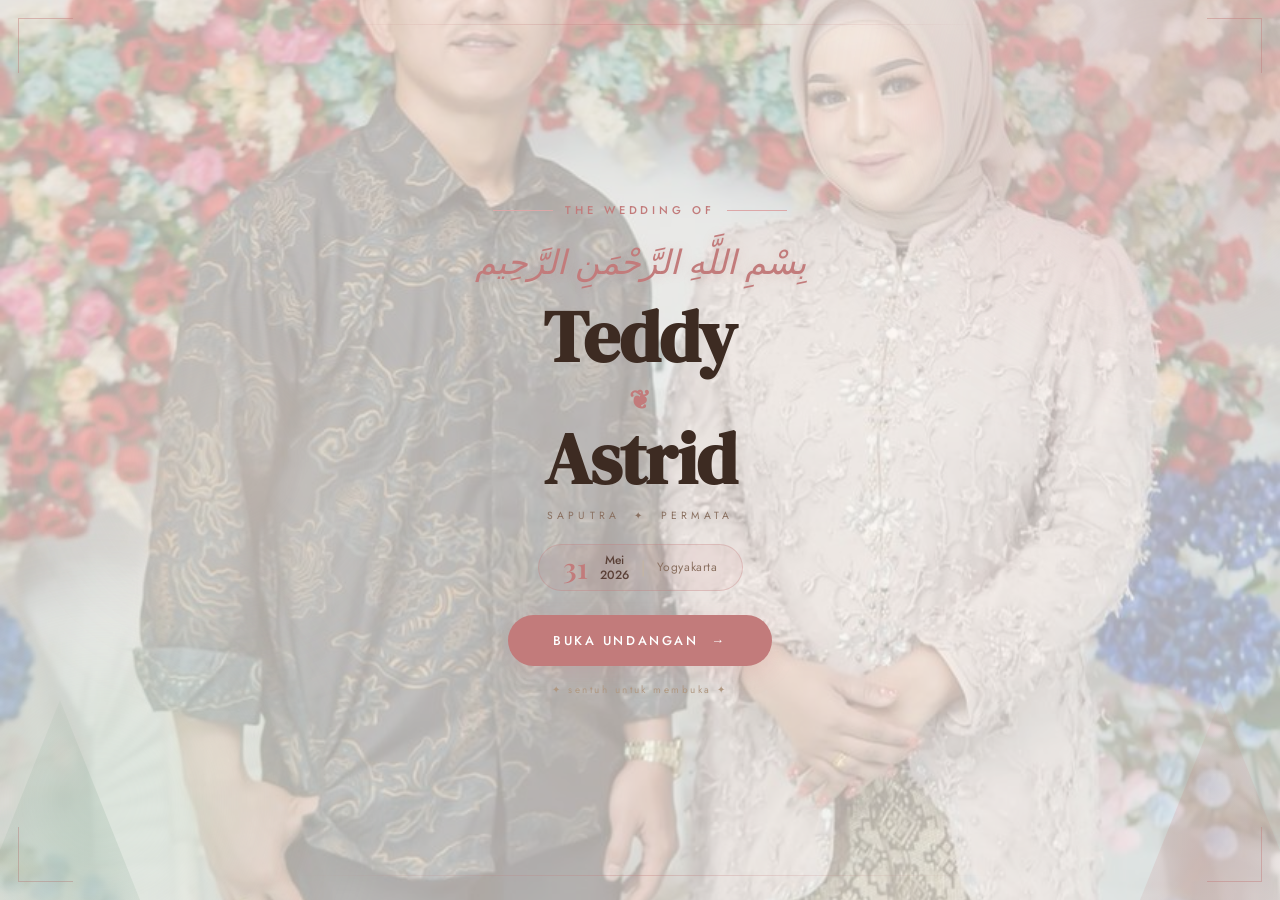
==== index.html @ 7a4512db "Add files via upload" ====
<!DOCTYPE html>
<html lang="id">

<head>
  <meta charset="UTF-8" />
  <meta name="viewport" content="width=device-width, initial-scale=1.0" />
  <title>Undangan Pernikahan — Teddy & Astrid</title>
  <link rel="stylesheet" href="style.css" />
  <link rel="preconnect" href="https://fonts.googleapis.com" />
  <link rel="preconnect" href="https://fonts.gstatic.com" crossorigin />
  <link
    href="https://fonts.googleapis.com/css2?family=Playfair+Display:ital,wght@0,400;0,600;0,700;1,400;1,600&family=DM+Serif+Display:ital@0;1&family=Jost:wght@300;400;500&display=swap"
    rel="stylesheet" />
</head>

<body>

  <!-- ========== COVER PAGE ========== -->
  <section id="cover-page" class="page cover-page">
    <div class="cover-bg-shapes">
      <div class="bg-blob b1"></div>
      <div class="bg-blob b2"></div>
      <div class="bg-blob b3"></div>
    </div>
    <div class="petals-container" id="petals-bg"></div>

    <div class="cover-frame">
      <div class="cf-corner tl"></div>
      <div class="cf-corner tr"></div>
      <div class="cf-corner bl"></div>
      <div class="cf-corner br"></div>
      <div class="cf-side-h top"></div>
      <div class="cf-side-h bottom"></div>
    </div>

    <div class="cover-content">
      <div class="cover-eyebrow reveal-up delay-1">
        <span class="ey-line"></span>
        <span class="ey-text">The Wedding of</span>
        <span class="ey-line"></span>
      </div>

      <p class="bismillah-cover reveal-fade delay-2">بِسْمِ اللَّهِ الرَّحْمَنِ الرَّحِيم</p>

      <h1 class="cover-names reveal-up delay-3">
        <span class="cn-name">Teddy</span>
        <span class="cn-amp">❦</span>
        <span class="cn-name">Astrid</span>
      </h1>

      <div class="cover-monogram reveal-fade delay-4">SAPUTRA &nbsp;✦&nbsp; PERMATA</div>

      <div class="cover-date-strip reveal-up delay-4">
        <span class="cds-num">31</span>
        <div class="cds-text">
          <span>Mei</span>
          <span>2026</span>
        </div>
        <span class="cds-sep">|</span>
        <span class="cds-loc">Yogyakarta</span>
      </div>

      <div class="guest-cover" id="guestDisplay" style="display:none;">
        <p class="gc-to">Kepada Yth.</p>
        <p class="gc-name" id="guestNameCover">—</p>
      </div>

      <button class="cover-btn reveal-up delay-5" onclick="openInvitation()">
        Buka Undangan &nbsp;→
      </button>
      <p class="cover-hint reveal-fade delay-6">✦ sentuh untuk membuka ✦</p>
    </div>

    <div class="leaf-deco leaf-l"></div>
    <div class="leaf-deco leaf-r"></div>
  </section>

  <!-- ========== INVITATION PAGE ========== -->
  <section id="invitation-page" class="page invitation-page hidden">

    <audio id="bgMusic" loop>
      <source src="Westlife - Beautiful in white (Lyrics).mp3" type="audio/mpeg" />
    </audio>

    <!-- Floating Action Buttons -->
    <div class="fab-group">
      <button class="fab music-fab" id="musicBtn" onclick="toggleMusic()" title="Musik">
        <span id="musicIcon">♪</span>
      </button>
    </div>

    <div class="petals-container" id="petals-inv"></div>

    <!-- Side Nav Dots -->
    <nav class="section-nav">
      <button onclick="scrollToSection('hero')" class="nd active" title="Beranda"></button>
      <button onclick="scrollToSection('couple')" class="nd" title="Mempelai"></button>
      <button onclick="scrollToSection('event')" class="nd" title="Acara"></button>
      <button onclick="scrollToSection('gallery')" class="nd" title="Galeri"></button>
      <button onclick="scrollToSection('wishes')" class="nd" title="Ucapan"></button>
    </nav>

    <!-- ─── HERO ─── -->
    <div class="inv-section s-hero" id="hero">
      <div class="petals-container" id="petals-hero"></div>
      <div class="inv-corner-frame">
        <div class="cf-corner tl sm"></div>
        <div class="cf-corner tr sm"></div>
        <div class="cf-corner bl sm"></div>
        <div class="cf-corner br sm"></div>
      </div>
      <div class="section-content text-center">
        <p class="bismillah-inv">بِسْمِ اللَّهِ الرَّحْمَنِ الرَّحِيم</p>
        <p class="inv-greeting">Assalamu'alaikum Warahmatullahi Wabarakatuh</p>
        <div class="slim-div"><span></span><span class="sd-gem">✦</span><span></span></div>
        <p class="inv-intro">Dengan memohon rahmat dan ridho Allah SWT, kami mengundang</p>
        <div class="guest-card" id="guestCard">
          <p class="guest-prefix">Bapak / Ibu / Saudara/i</p>
          <p class="guest-name" id="guestNameInv">Seluruh Tamu Undangan</p>
        </div>
        <p class="inv-intro">untuk hadir memberikan doa restu pada pernikahan kami</p>
        <h2 class="inv-couple">
          <span>Teddy</span>
          <span class="ic-sep">❦</span>
          <span>Astrid, S.Pd</span>
        </h2>
      </div>
    </div>

    <!-- ─── COUPLE ─── -->
    <div class="inv-section s-alt" id="couple">
      <div class="section-content">
        <div class="sec-hdr scroll-reveal">
          <span class="sh-ln"></span>
          <h3 class="sh-ttl">Mempelai</h3><span class="sh-ln"></span>
        </div>
        <div class="couple-wrap">
          <div class="cp-card scroll-reveal">
            <div class="cp-frame">
              <img src="mempelai pria.jpg" alt="Foto Mempelai Pria - Teddy" class="cp-img"
                onerror="this.style.display='none';this.nextElementSibling.style.display='flex';" />
              <div class="cp-fallback groom-fb"><span>RS</span></div>
              <div class="cp-ring"></div>
              <div class="cp-badge">Mempelai Pria</div>
            </div>
            <div class="cp-info">
              <h4 class="cp-fullname">Teddy</h4>
              <p class="cp-sub">Putra pertama dari</p>
              <p class="cp-parents">Bapak Idamaris &amp; Ibu Abdrahim</p>
            </div>
          </div>

          <div class="cp-center scroll-reveal">
            <div class="cpc-inner">
              <span class="cpc-icon">💍</span>
              <p class="cpc-txt">bersatu dalam<br>ikatan suci</p>
            </div>
          </div>

          <div class="cp-card scroll-reveal delay-1">
            <div class="cp-frame">
              <img src="mempelai wanita.jpg" alt="Foto Mempelai Wanita - Astrid, S.Pd" class="cp-img"
                onerror="this.style.display='none';this.nextElementSibling.style.display='flex';" />
              <div class="cp-fallback bride-fb"><span>NP</span></div>
              <div class="cp-ring"></div>
              <div class="cp-badge bride-badge">Mempelai Wanita</div>
            </div>
            <div class="cp-info">
              <h4 class="cp-fullname">Astrid, S.Pd</h4>
              <p class="cp-sub">Putri pertama dari</p>
              <p class="cp-parents">Bapak Zainuddin &amp; Ibu Sumiati</p>
            </div>
          </div>
        </div>
      </div>
    </div>

    <!-- ─── EVENT ─── -->
    <div class="inv-section s-alt" id="event">
      <div class="section-content">
        <div class="sec-hdr scroll-reveal">
          <span class="sh-ln"></span>
          <h3 class="sh-ttl">Rangkaian Acara</h3><span class="sh-ln"></span>
        </div>

        <div class="event-grid">
          <div class="ev-card scroll-reveal">
            <div class="ev-top">
              <span class="ev-badge akad">Akad Nikah</span>
              <span class="ev-icon">🏠</span>
            </div>
            <ul class="ev-details">
              <li><span class="evd-ico">📅</span> Minggu, 31 Mei 2026</li>
              <li><span class="evd-ico">⏰</span> 08.00 – 10.00 WITA</li>
              <li><span class="evd-ico">📍</span> Rumah Linrungloe, Desa bangkalaloe,kec.bontoramba,kab.Jeneponto</li>
            </ul>
            <div class="countdown" data-target="2026-06-14T08:00:00">
              <p class="cd-lbl-top">Hitung Mundur</p>
              <div class="cd-row">
                <div class="cd-unit"><span class="cd-n" data-unit="d">00</span><span class="cd-l">Hari</span></div>
                <span class="cd-col">:</span>
                <div class="cd-unit"><span class="cd-n" data-unit="h">00</span><span class="cd-l">Jam</span></div>
                <span class="cd-col">:</span>
                <div class="cd-unit"><span class="cd-n" data-unit="m">00</span><span class="cd-l">Menit</span></div>
                <span class="cd-col">:</span>
                <div class="cd-unit"><span class="cd-n" data-unit="s">00</span><span class="cd-l">Detik</span></div>
              </div>
          </div>

          <div class="ev-card scroll-reveal delay-1">
            <div class="ev-top">
              <span class="ev-badge resepsi">Resepsi</span>
              <span class="ev-icon">🎊</span>
            </div>
            <ul class="ev-details">
              <li><span class="evd-ico">📅</span> Minggu, 31 Mei 2026</li>
              <li><span class="evd-ico">⏰</span> 08.00-10.00 WITA</li>
              <li><span class="evd-ico">📍</span> Rumah. Linrungloe,desa bangkalaloe,Kec. Bontoramba,Kab. Jeneponto</li>
            </ul>
            <div class="countdown" data-target="2026-06-14T11:00:00">
              <p class="cd-lbl-top">Hitung Mundur</p>
              <div class="cd-row">
                <div class="cd-unit"><span class="cd-n" data-unit="d">00</span><span class="cd-l">Hari</span></div>
                <span class="cd-col">:</span>
                <div class="cd-unit"><span class="cd-n" data-unit="h">00</span><span class="cd-l">Jam</span></div>
                <span class="cd-col">:</span>
                <div class="cd-unit"><span class="cd-n" data-unit="m">00</span><span class="cd-l">Menit</span></div>
                <span class="cd-col">:</span>
                <div class="cd-unit"><span class="cd-n" data-unit="s">00</span><span class="cd-l">Detik</span></div>
              </div>
          </div>
        </div>

        <blockquote class="ayat-box scroll-reveal">
          <p class="ayat-txt">"Dan di antara tanda-tanda kebesaran-Nya ialah Dia menciptakan pasangan-pasangan untukmu
            dari jenismu sendiri, agar kamu merasa tenteram kepadanya, dan Dia menjadikan di antaramu rasa kasih dan
            sayang."</p>
          <footer class="ayat-src">— QS. Ar-Rum : 21</footer>
        </blockquote>
      </div>
    </div>

    <!-- ─── GALLERY ─── -->
    <div class="inv-section s-gallery" id="gallery">
      <div class="section-content">
        <div class="sec-hdr scroll-reveal">
          <span class="sh-ln"></span>
          <h3 class="sh-ttl">Galeri Foto</h3><span class="sh-ln"></span>
        </div>
        <p class="gal-sub scroll-reveal">Momen berharga yang kami abadikan bersama</p>
        <div class="gal-grid">
          <div class="gi tall scroll-reveal">
            <img src="Foto1.jpg" alt="Foto Prewedding 1 - Teddy & Astrid" loading="lazy"
              onerror="this.style.display='none';this.nextElementSibling.style.display='flex';" />
            <div class="gi-ph"><span>📸</span></div>
            <div class="gi-ov">Teddy &amp; Astrid</div>
          </div>
          <div class="gi scroll-reveal delay-1">
            <img src="Foto2.jpg" alt="Foto Prewedding 2 - Teddy & Astrid" loading="lazy"
              onerror="this.style.display='none';this.nextElementSibling.style.display='flex';" />
            <div class="gi-ph"><span>📸</span></div>
            <div class="gi-ov">Teddy &amp; Astrid</div>
          </div>
          <div class="gi scroll-reveal delay-1">
            <img src="Foto3.jpg" alt="Foto Prewedding 3 - Teddy & Astrid" loading="lazy"
              onerror="this.style.display='none';this.nextElementSibling.style.display='flex';" />
            <div class="gi-ph"><span>📸</span></div>
            <div class="gi-ov">Teddy &amp; Astrid</div>
          </div>
          <div class="gi scroll-reveal delay-2">
            <img src="Foto4.jpg" alt="Foto Prewedding 4 - Teddy & Astrid" loading="lazy"
              onerror="this.style.display='none';this.nextElementSibling.style.display='flex';" />
            <div class="gi-ph"><span>📸</span></div>
            <div class="gi-ov">Teddy &amp; Astrid</div>
          </div>
          <div class="gi wide scroll-reveal delay-2">
            <img src="Foto5.jpg" alt="Foto Prewedding 5 - Teddy & Astrid" loading="lazy"
              onerror="this.style.display='none';this.nextElementSibling.style.display='flex';" />
            <div class="gi-ph"><span>📸</span></div>
            <div class="gi-ov">Teddy &amp; Astrid</div>
          </div>
          <div class="gi scroll-reveal delay-3">
            <img src="Foto6.jpg" alt="Foto Prewedding 6 - Teddy & Astrid" loading="lazy"
              onerror="this.style.display='none';this.nextElementSibling.style.display='flex';" />
            <div class="gi-ph"><span>📸</span></div>
            <div class="gi-ov">Teddy &amp; Astrid</div>
          </div>
          <div class="gi wide scroll-reveal delay-2">
            <img src="Foto7.jpg" alt="Foto Prewedding 5 - Teddy & Astrid" loading="lazy"
              onerror="this.style.display='none';this.nextElementSibling.style.display='flex';" />
            <div class="gi-ph"><span>📸</span></div>
            <div class="gi-ov">Teddy &amp; Astrid</div>
          </div>
          <div class="gi wide scroll-reveal delay-2">
            <img src="Foto8.jpg" alt="Foto Prewedding 5 - Teddy & Astrid" loading="lazy"
              onerror="this.style.display='none';this.nextElementSibling.style.display='flex';" />
            <div class="gi-ph"><span>📸</span></div>
            <div class="gi-ov">Teddy &amp; Astrid</div>
          </div>
        </div>
      </div>
    </div>

    <!-- ─── HADIAH ─── -->
    <div class="inv-section s-hadiah" id="hadiah">
      <div class="section-content">
        <div class="sec-hdr scroll-reveal">
          <span class="sh-ln"></span>
          <h3 class="sh-ttl">Hadiah Pernikahan</h3>
          <span class="sh-ln"></span>
        </div>
        <p class="hadiah-sub scroll-reveal">— Amplop Digital —</p>

        <div class="hadiah-intro scroll-reveal">
          <span class="hi-icon">🎁</span>
          <p class="hi-text">Doa dan kehadiran Anda adalah hadiah terbaik bagi kami.<br>
            Namun jika Anda ingin memberikan hadiah, silakan transfer melalui rekening berikut.</p>
        </div>

        <div class="rekening-grid">

          <!-- Mempelai Pria -->
          <div class="rek-card scroll-reveal">
            <div class="rek-header groom-hdr">
              <div class="rek-avatar g">RS</div>
              <div class="rek-identity">
                <p class="rek-role g">Mempelai Pria</p>
                <p class="rek-name">Teddy</p>
              </div>
            </div>
            <div class="rek-body">
              <div class="rek-bank-row">
                <div class="rek-bank-logo rek-bca">BCA</div>
                <span class="rek-bank-name">Bank BCA</span>
              </div>
              <p class="rek-norek-lbl">Nomor Rekening</p>
              <p class="rek-norek" id="norek-groom">7325 5665 15</p>
              <p class="rek-atas-nama">a.n. Teddy</p>
              <button class="rek-copy-btn g" onclick="copyRek('norek-groom', this)">Salin Nomor Rekening</button>
            </div>
          </div>

          <!-- Mempelai Wanita -->
          <div class="rek-card scroll-reveal delay-1">
            <div class="rek-header bride-hdr">
              <div class="rek-avatar b">NP</div>
              <div class="rek-identity">
                <p class="rek-role b">Mempelai Wanita</p>
                <p class="rek-name">Astrid, S.Pd</p>
              </div>
            </div>
            <div class="rek-body">
              <div class="rek-bank-row">
                <div class="rek-bank-logo rek-bri">BRI</div>
                <span class="rek-bank-name">Bank BRI</span>
              </div>
              <p class="rek-norek-lbl">Nomor Rekening</p>
              <p class="rek-norek" id="norek-bride">8104 0103 8367 537</p>
              <p class="rek-atas-nama">a.n. Astrid</p>
              <button class="rek-copy-btn b" onclick="copyRek('norek-bride', this)">Salin Nomor Rekening</button>
            </div>
          </div>

        </div>

        <div class="hadiah-note scroll-reveal">
          <p>Mohon tuliskan nama Anda sebagai keterangan transfer.</p>
          <p>Jazakumullahu khairan atas kebaikan dan doa yang tulus. 🤍</p>
        </div>
      </div>
    </div>

    <!-- ─── WISHES ─── -->
    <div class="inv-section s-wishes" id="wishes">
      <div class="section-content">
        <div class="sec-hdr scroll-reveal">
          <span class="sh-ln"></span>
          <h3 class="sh-ttl">Ucapan &amp; Doa</h3><span class="sh-ln"></span>
        </div>
        <p class="wish-sub scroll-reveal">Doa dan ucapan tulus dari Anda sangat berarti bagi kami</p>

        <form class="wish-form scroll-reveal" onsubmit="submitWish(event)">
          <div class="form-row-2">
            <div class="form-grp">
              <label>Nama</label>
              <input type="text" id="wishName" placeholder="Nama Anda..." required />
            </div>
            <div class="form-grp">
              <label>Kehadiran</label>
              <select id="wishAttend">
                <option value="hadir">✅ Insya Allah Hadir</option>
                <option value="tidak">❌ Tidak Dapat Hadir</option>
                <option value="ragu">🤔 Masih Ragu</option>
              </select>
            </div>
          </div>
          <div class="form-grp">
            <label>Ucapan &amp; Doa</label>
            <textarea id="wishMessage" rows="3" placeholder="Tulis doa dan ucapan tulus untuk mempelai..."></textarea>
          </div>
          <button type="submit" class="wish-btn">Kirim Ucapan ✦</button>
        </form>

        <div class="wish-list" id="wishesList"></div>
      </div>
    </div>

    <!-- ─── FOOTER ─── -->
    <footer class="inv-footer">
      <div class="ft-floral">✿ ❦ ✿</div>
      <h3 class="ft-names">Teddy &amp; Astrid</h3>
      <p class="ft-msg">Merupakan suatu kehormatan dan kebahagiaan bagi kami apabila Bapak/Ibu/Saudara/i berkenan hadir
        untuk memberikan doa restu.</p>
      <p class="ft-closing">Wassalamu'alaikum Warahmatullahi Wabarakatuh</p>
      <div class="ft-floral">✿ ❦ ✿</div>
      <p class="ft-date">Minggu, 31 Mei 2026</p>

      <!-- ─── Credit Designer ─── -->
      <div class="ft-designer">
        <p class="ft-design-by">Design by <span>Zhald_Design</span></p>
        <div class="ft-socials">
          <a href="https://instagram.com/rijald_elimanafe" target="_blank" class="ft-social-btn ig">
            <svg width="15" height="15" viewBox="0 0 24 24" fill="currentColor">
              <path
                d="M12 2.163c3.204 0 3.584.012 4.85.07 3.252.148 4.771 1.691 4.919 4.919.058 1.265.069 1.645.069 4.849 0 3.205-.012 3.584-.069 4.849-.149 3.225-1.664 4.771-4.919 4.919-1.266.058-1.644.07-4.85.07-3.204 0-3.584-.012-4.849-.07-3.26-.149-4.771-1.699-4.919-4.92-.058-1.265-.07-1.644-.07-4.849 0-3.204.013-3.583.07-4.849.149-3.227 1.664-4.771 4.919-4.919 1.266-.057 1.645-.069 4.849-.069zm0-2.163c-3.259 0-3.667.014-4.947.072-4.358.2-6.78 2.618-6.98 6.98-.059 1.281-.073 1.689-.073 4.948 0 3.259.014 3.668.072 4.948.2 4.358 2.618 6.78 6.98 6.98 1.281.058 1.689.072 4.948.072 3.259 0 3.668-.014 4.948-.072 4.354-.2 6.782-2.618 6.979-6.98.059-1.28.073-1.689.073-4.948 0-3.259-.014-3.667-.072-4.947-.196-4.354-2.617-6.78-6.979-6.98-1.281-.059-1.69-.073-4.949-.073zm0 5.838c-3.403 0-6.162 2.759-6.162 6.162s2.759 6.163 6.162 6.163 6.162-2.759 6.162-6.163c0-3.403-2.759-6.162-6.162-6.162zm0 10.162c-2.209 0-4-1.79-4-4 0-2.209 1.791-4 4-4s4 1.791 4 4c0 2.21-1.791 4-4 4zm6.406-11.845c-.796 0-1.441.645-1.441 1.44s.645 1.44 1.441 1.44c.795 0 1.439-.645 1.439-1.44s-.644-1.44-1.439-1.44z" />
            </svg>
            @rijald_elimanafe
          </a>
          <a href="https://wa.me/628218912203" target="_blank" class="ft-social-btn wa">
            <svg width="15" height="15" viewBox="0 0 24 24" fill="currentColor">
              <path
                d="M17.472 14.382c-.297-.149-1.758-.867-2.03-.967-.273-.099-.471-.148-.67.15-.197.297-.767.966-.94 1.164-.173.199-.347.223-.644.075-.297-.15-1.255-.463-2.39-1.475-.883-.788-1.48-1.761-1.653-2.059-.173-.297-.018-.458.13-.606.134-.133.298-.347.446-.52.149-.174.198-.298.298-.497.099-.198.05-.371-.025-.52-.075-.149-.669-1.612-.916-2.207-.242-.579-.487-.5-.669-.51-.173-.008-.371-.01-.57-.01-.198 0-.52.074-.792.372-.272.297-1.04 1.016-1.04 2.479 0 1.462 1.065 2.875 1.213 3.074.149.198 2.096 3.2 5.077 4.487.709.306 1.262.489 1.694.625.712.227 1.36.195 1.871.118.571-.085 1.758-.719 2.006-1.413.248-.694.248-1.289.173-1.413-.074-.124-.272-.198-.57-.347m-5.421 7.403h-.004a9.87 9.87 0 01-5.031-1.378l-.361-.214-3.741.982.998-3.648-.235-.374a9.86 9.86 0 01-1.51-5.26c.001-5.45 4.436-9.884 9.888-9.884 2.64 0 5.122 1.03 6.988 2.898a9.825 9.825 0 012.893 6.994c-.003 5.45-4.437 9.884-9.885 9.884m8.413-18.297A11.815 11.815 0 0012.05 0C5.495 0 .16 5.335.157 11.892c0 2.096.547 4.142 1.588 5.945L.057 24l6.305-1.654a11.882 11.882 0 005.683 1.448h.005c6.554 0 11.89-5.335 11.893-11.893a11.821 11.821 0 00-3.48-8.413z" />
            </svg>
            0821 8912 203
          </a>
        </div>
      </div>
    </footer>

  </section>

  <div class="page-transition" id="pageTransition"></div>
  <script src="script.js"></script>
</body>

</html>
---- style.css ----
/* ============================================================
   UNDANGAN PERNIKAHAN — RAKA & NADIA
   Theme: Dusty Rose × Sage Green × Warm White
   Version 3.0 — Fixed badge overlap + Latar.jpg cover bg
   ============================================================ */

/* ── Variables ── */
:root {
  /* Dusty Rose Palette */
  --rose: #C27B7B;
  --rose-light: #DCA8A8;
  --rose-pale: #F2DADA;
  --rose-ultra: #FBF0F0;

  /* Sage Green Palette */
  --sage: #7A9E87;
  --sage-light: #A8C4B0;
  --sage-pale: #DFF0E5;
  --sage-ultra: #F3FAF5;

  /* Warm Neutral */
  --warm-white: #FDFAF7;
  --warm-cream: #F6EFE6;
  --warm-sand: #EBE0D0;
  --warm-taupe: #C5B5A0;
  --warm-brown: #7A5C4A;

  /* Text */
  --text-h: #3D2B22;
  --text-body: #5A4037;
  --text-soft: #8A7060;
  --text-muted: #B09880;

  /* Shadows & Overlays */
  --shadow-rose: rgba(194, 123, 123, 0.22);
  --shadow-sage: rgba(122, 158, 135, 0.22);
  --shadow-warm: rgba(61, 43, 34, 0.12);

  /* Fonts */
  --ff-display: 'Playfair Display', serif;
  --ff-heading: 'DM Serif Display', serif;
  --ff-body: 'Jost', sans-serif;

  /* Transition */
  --t: all 0.4s cubic-bezier(0.25, 0.46, 0.45, 0.94);
}

/* ── Reset ── */
*,
*::before,
*::after {
  box-sizing: border-box;
  margin: 0;
  padding: 0;
}

html {
  scroll-behavior: smooth;
}

body {
  font-family: var(--ff-body);
  background: var(--warm-white);
  color: var(--text-body);
  overflow-x: hidden;
  line-height: 1.7;
}

a {
  text-decoration: none;
}

img {
  display: block;
  max-width: 100%;
}

.page {
  min-height: 100vh;
  position: relative;
  overflow: hidden;
}

.hidden {
  display: none !important;
}

.text-center {
  text-align: center;
}

/* ============================================================
   COVER PAGE
   ============================================================ */
.cover-page {
  background: url('Latar.jpg') center center / cover no-repeat;
  display: flex;
  align-items: center;
  justify-content: center;
  min-height: 100vh;
  text-align: center;
  position: relative;
}

/* Overlay agar teks tetap terbaca di atas foto latar */
.cover-page::before {
  content: '';
  position: absolute;
  inset: 0;
  background: rgba(253, 243, 238, 0.68);
  z-index: 0;
}

/* Blob backgrounds */
.cover-bg-shapes {
  position: absolute;
  inset: 0;
  overflow: hidden;
  pointer-events: none;
  z-index: 1;
}

.bg-blob {
  position: absolute;
  border-radius: 50%;
  filter: blur(80px);
  opacity: 0.35;
}

.b1 {
  width: 400px;
  height: 400px;
  background: #E8BABA;
  top: -100px;
  right: -80px;
  animation: blobFloat 8s ease-in-out infinite;
}

.b2 {
  width: 320px;
  height: 320px;
  background: #B8D4C0;
  bottom: -60px;
  left: -60px;
  animation: blobFloat 10s ease-in-out infinite 2s;
}

.b3 {
  width: 200px;
  height: 200px;
  background: #E8D8C8;
  top: 40%;
  left: 10%;
  animation: blobFloat 7s ease-in-out infinite 1s;
}

/* Frame */
.cover-frame {
  position: absolute;
  inset: 0;
  pointer-events: none;
  z-index: 2;
}

.cf-corner {
  position: absolute;
  width: 55px;
  height: 55px;
  border-color: rgba(194, 123, 123, 0.45);
  border-style: solid;
}

.cf-corner.tl {
  top: 18px;
  left: 18px;
  border-width: 1.5px 0 0 1.5px;
}

.cf-corner.tr {
  top: 18px;
  right: 18px;
  border-width: 1.5px 1.5px 0 0;
}

.cf-corner.bl {
  bottom: 18px;
  left: 18px;
  border-width: 0 0 1.5px 1.5px;
}

.cf-corner.br {
  bottom: 18px;
  right: 18px;
  border-width: 0 1.5px 1.5px 0;
}

.cf-corner.sm {
  width: 32px;
  height: 32px;
}

.cf-corner.sm.tl {
  top: 12px;
  left: 12px;
}

.cf-corner.sm.tr {
  top: 12px;
  right: 12px;
  left: auto;
}

.cf-corner.sm.bl {
  bottom: 12px;
  left: 12px;
  top: auto;
}

.cf-corner.sm.br {
  bottom: 12px;
  right: 12px;
  top: auto;
  left: auto;
}

.cf-side-h {
  position: absolute;
  left: 50%;
  transform: translateX(-50%);
  width: 55%;
  height: 1px;
  background: linear-gradient(90deg, transparent, rgba(194, 123, 123, 0.35), transparent);
}

.cf-side-h.top {
  top: 24px;
}

.cf-side-h.bottom {
  bottom: 24px;
}

/* Leaf decorations */
.leaf-deco {
  position: absolute;
  bottom: 0;
  z-index: 2;
  pointer-events: none;
  width: 160px;
  height: 200px;
  opacity: 0.25;
}

.leaf-l {
  left: -20px;
  background: radial-gradient(ellipse at 60% 80%, #7A9E87, transparent);
  clip-path: polygon(50% 0%, 100% 100%, 0% 100%);
}

.leaf-r {
  right: -20px;
  background: radial-gradient(ellipse at 40% 80%, #C27B7B, transparent);
  clip-path: polygon(50% 0%, 100% 100%, 0% 100%);
}

/* Cover Content */
.cover-content {
  position: relative;
  z-index: 10;
  padding: 3rem 2rem;
  max-width: 500px;
  width: 100%;
}

.cover-eyebrow {
  display: flex;
  align-items: center;
  gap: 0.75rem;
  justify-content: center;
  margin-bottom: 0.75rem;
}

.ey-line {
  flex: 1;
  max-width: 60px;
  height: 1px;
  background: var(--rose-light);
}

.ey-text {
  font-family: var(--ff-body);
  font-size: 0.7rem;
  letter-spacing: 0.35em;
  text-transform: uppercase;
  color: var(--rose);
  font-weight: 500;
}

.bismillah-cover {
  font-family: var(--ff-display);
  font-style: italic;
  font-size: clamp(1.4rem, 4.5vw, 2.1rem);
  color: var(--rose);
  margin-bottom: 0.5rem;
  text-shadow: 0 1px 12px var(--shadow-rose);
}

.cover-names {
  display: flex;
  flex-direction: column;
  align-items: center;
  gap: 0.1rem;
  margin: 0.75rem 0;
}

.cn-name {
  font-family: var(--ff-heading);
  font-size: clamp(2.6rem, 9vw, 4.5rem);
  color: var(--text-h);
  line-height: 1;
  letter-spacing: -0.01em;
}

.cn-amp {
  font-family: var(--ff-display);
  font-size: 1.6rem;
  color: var(--rose);
  margin: 0.1rem 0;
}

.cover-monogram {
  font-family: var(--ff-body);
  font-size: 0.65rem;
  letter-spacing: 0.4em;
  text-transform: uppercase;
  color: var(--text-soft);
  margin-bottom: 1.2rem;
}

.cover-date-strip {
  display: inline-flex;
  align-items: center;
  gap: 0.75rem;
  background: rgba(194, 123, 123, 0.1);
  border: 1px solid rgba(194, 123, 123, 0.3);
  border-radius: 40px;
  padding: 0.5rem 1.5rem;
  margin-bottom: 1.5rem;
}

.cds-num {
  font-family: var(--ff-display);
  font-size: 1.8rem;
  color: var(--rose);
  font-weight: 600;
  line-height: 1;
}

.cds-text {
  display: flex;
  flex-direction: column;
  line-height: 1.2;
}

.cds-text span {
  font-family: var(--ff-body);
  font-size: 0.75rem;
  color: var(--text-body);
  font-weight: 500;
}

.cds-sep {
  color: var(--warm-taupe);
  font-size: 1rem;
}

.cds-loc {
  font-family: var(--ff-body);
  font-size: 0.75rem;
  color: var(--text-soft);
  letter-spacing: 0.05em;
}

/* Guest cover */
.guest-cover {
  background: rgba(255, 255, 255, 0.7);
  backdrop-filter: blur(4px);
  border: 1px solid rgba(194, 123, 123, 0.25);
  border-radius: 8px;
  padding: 0.75rem 1.75rem;
  margin-bottom: 1.5rem;
}

.gc-to {
  font-size: 0.65rem;
  letter-spacing: 0.25em;
  text-transform: uppercase;
  color: var(--rose);
  margin-bottom: 0.25rem;
}

.gc-name {
  font-family: var(--ff-display);
  font-size: 1.4rem;
  font-style: italic;
  color: var(--text-h);
}

/* Cover Button */
.cover-btn {
  display: inline-block;
  background: var(--rose);
  color: #fff;
  font-family: var(--ff-body);
  font-size: 0.8rem;
  letter-spacing: 0.2em;
  text-transform: uppercase;
  font-weight: 500;
  border: none;
  padding: 1rem 2.8rem;
  border-radius: 50px;
  cursor: pointer;
  box-shadow: 0 6px 24px var(--shadow-rose);
  transition: var(--t);
  position: relative;
  overflow: hidden;
}

.cover-btn::after {
  content: '';
  position: absolute;
  inset: 0;
  background: linear-gradient(90deg, transparent, rgba(255, 255, 255, 0.2), transparent);
  transform: translateX(-100%);
  transition: transform 0.5s ease;
}

.cover-btn:hover::after {
  transform: translateX(100%);
}

.cover-btn:hover {
  background: #B06A6A;
  transform: translateY(-3px);
  box-shadow: 0 12px 32px var(--shadow-rose);
}

.cover-hint {
  font-size: 0.62rem;
  letter-spacing: 0.25em;
  color: var(--text-muted);
  margin-top: 1rem;
  animation: pulseOpacity 2.5s ease-in-out infinite;
}

/* ============================================================
   INVITATION PAGE
   ============================================================ */
.invitation-page {
  background: var(--warm-white);
}

/* FAB Group */
.fab-group {
  position: fixed;
  top: 1rem;
  right: 1rem;
  z-index: 200;
  display: flex;
  gap: 0.5rem;
}

.fab {
  width: 44px;
  height: 44px;
  border-radius: 50%;
  display: flex;
  align-items: center;
  justify-content: center;
  font-size: 1.1rem;
  cursor: pointer;
  box-shadow: 0 3px 14px var(--shadow-warm);
  transition: var(--t);
  border: none;
}

.music-fab {
  background: var(--rose);
  color: #fff;
}

.music-fab:hover {
  background: #B06A6A;
  transform: scale(1.1);
}

.music-fab.playing {
  animation: musicPulse 1.5s ease-in-out infinite;
}

.gen-fab {
  background: var(--sage);
  color: #fff;
}

.gen-fab:hover {
  background: #5F8A70;
  transform: scale(1.1) rotate(20deg);
}

/* Nav Dots */
.section-nav {
  position: fixed;
  right: 1rem;
  top: 50%;
  transform: translateY(-50%);
  z-index: 100;
  display: flex;
  flex-direction: column;
  gap: 0.5rem;
}

.nd {
  width: 10px;
  height: 10px;
  border-radius: 50%;
  padding: 0;
  background: rgba(194, 123, 123, 0.25);
  border: 1.5px solid rgba(194, 123, 123, 0.5);
  cursor: pointer;
  transition: var(--t);
}

.nd.active,
.nd:hover {
  background: var(--rose);
  transform: scale(1.3);
  border-color: var(--rose);
}

/* ============================================================
   SECTIONS
   ============================================================ */
.inv-section {
  position: relative;
  padding: 5rem 1.5rem;
  overflow: hidden;
}

.s-alt {
  background: var(--warm-cream);
}

.s-lovestory {
  background: linear-gradient(160deg, #F8F0F0 0%, #F0F4F0 100%);
}

.s-gallery {
  background: var(--warm-white);
}

.s-wishes {
  background: var(--warm-cream);
}

.section-content {
  max-width: 820px;
  margin: 0 auto;
  position: relative;
  z-index: 5;
}

/* Section Header */
.sec-hdr {
  display: flex;
  align-items: center;
  gap: 1rem;
  margin-bottom: 2.5rem;
  justify-content: center;
}

.sh-ln {
  flex: 1;
  max-width: 90px;
  height: 1px;
}

.sh-ln:first-child {
  background: linear-gradient(90deg, transparent, var(--rose-light));
}

.sh-ln:last-child {
  background: linear-gradient(90deg, var(--rose-light), transparent);
}

.sh-ttl {
  font-family: var(--ff-body);
  font-size: 0.72rem;
  letter-spacing: 0.38em;
  text-transform: uppercase;
  color: var(--rose);
  white-space: nowrap;
  font-weight: 500;
}

/* ── HERO ── */
.s-hero {
  background: linear-gradient(160deg, #F7EBE8 0%, #EDE8E0 50%, #E8F0EC 100%);
  text-align: center;
  padding: 5rem 1.5rem;
}

.inv-corner-frame {
  position: absolute;
  inset: 0;
  pointer-events: none;
  z-index: 2;
}

.bismillah-inv {
  font-family: var(--ff-display);
  font-style: italic;
  font-size: clamp(1.3rem, 4vw, 1.8rem);
  color: var(--rose);
  margin-bottom: 0.5rem;
}

.inv-greeting {
  font-family: var(--ff-body);
  font-size: 0.72rem;
  letter-spacing: 0.3em;
  text-transform: uppercase;
  color: var(--sage);
  margin-bottom: 0.75rem;
  font-weight: 500;
}

.slim-div {
  display: flex;
  align-items: center;
  gap: 0.75rem;
  justify-content: center;
  margin: 0.75rem auto;
  max-width: 200px;
}

.slim-div span:not(.sd-gem) {
  flex: 1;
  height: 1px;
  background: linear-gradient(90deg, transparent, var(--rose-light), transparent);
}

.sd-gem {
  color: var(--rose);
  font-size: 0.6rem;
}

.inv-intro {
  font-family: var(--ff-display);
  font-size: clamp(0.95rem, 2.5vw, 1.1rem);
  font-style: italic;
  color: var(--text-body);
  margin: 0.75rem 0;
}

.guest-card {
  background: rgba(255, 255, 255, 0.8);
  backdrop-filter: blur(6px);
  border: 1px solid rgba(194, 123, 123, 0.25);
  border-radius: 10px;
  padding: 1rem 2rem;
  margin: 1.25rem auto;
  max-width: 380px;
  box-shadow: 0 4px 20px var(--shadow-rose);
}

.guest-prefix {
  font-size: 0.65rem;
  letter-spacing: 0.2em;
  text-transform: uppercase;
  color: var(--rose);
  margin-bottom: 0.25rem;
  font-weight: 500;
}

.guest-name {
  font-family: var(--ff-display);
  font-size: clamp(1.3rem, 4vw, 1.8rem);
  font-style: italic;
  color: var(--text-h);
}

.inv-couple {
  font-family: var(--ff-heading);
  font-size: clamp(1.7rem, 5.5vw, 2.8rem);
  color: var(--text-h);
  margin-top: 1.5rem;
  display: flex;
  flex-direction: column;
  align-items: center;
  gap: 0.15rem;
}

.ic-sep {
  font-family: var(--ff-display);
  font-size: 1.3rem;
  color: var(--rose);
  font-style: normal;
  margin: 0.1rem 0;
}

/* ── COUPLE ── */
.couple-wrap {
  display: flex;
  flex-direction: column;
  align-items: center;
  gap: 2rem;
}

@media (min-width: 640px) {
  .couple-wrap {
    flex-direction: row;
    align-items: flex-start;
  }
}

.cp-card {
  flex: 1;
  max-width: 240px;
  text-align: center;
}

/* ─────────────────────────────────────────────
   FIX: Tambah padding-bottom agar badge tidak
   tertutup oleh konten di bawahnya
───────────────────────────────────────────── */
.cp-frame {
  position: relative;
  width: 150px;
  height: 150px;
  margin: 0 auto 2rem;
  /* dinaikkan dari 1.25rem → 2rem untuk beri ruang badge */
}

.cp-img {
  width: 150px;
  height: 150px;
  border-radius: 50%;
  object-fit: cover;
  object-position: center top;
  border: 3px solid var(--rose-light);
  position: relative;
  z-index: 2;
}

.cp-fallback {
  width: 150px;
  height: 150px;
  border-radius: 50%;
  display: none;
  align-items: center;
  justify-content: center;
  font-family: var(--ff-heading);
  font-size: 2rem;
  border: 3px solid var(--rose-light);
  position: relative;
  z-index: 2;
}

.groom-fb {
  background: linear-gradient(135deg, var(--sage-pale), var(--sage-light));
  color: var(--sage);
}

.bride-fb {
  background: linear-gradient(135deg, var(--rose-pale), var(--rose-light));
  color: var(--rose);
}

.cp-ring {
  position: absolute;
  top: -8px;
  left: -8px;
  right: -8px;
  bottom: -8px;
  border: 1.5px dashed rgba(194, 123, 123, 0.35);
  border-radius: 50%;
  animation: rotateSlow 14s linear infinite;
}

/* ─────────────────────────────────────────────
   FIX: Badge digeser ke bawah foto sepenuhnya
   bottom: -18px  (sebelumnya -8px, tertutup foto)
   z-index: 3     (di atas foto)
───────────────────────────────────────────── */
.cp-badge {
  position: absolute;
  bottom: -18px;
  left: 50%;
  transform: translateX(-50%);
  background: var(--rose);
  color: #fff;
  font-size: 0.58rem;
  letter-spacing: 0.2em;
  text-transform: uppercase;
  padding: 0.25rem 0.9rem;
  border-radius: 20px;
  white-space: nowrap;
  font-family: var(--ff-body);
  font-weight: 500;
  z-index: 3;
}

.bride-badge {
  background: var(--sage);
}

.cp-fullname {
  font-family: var(--ff-display);
  font-size: 1.2rem;
  font-weight: 600;
  color: var(--text-h);
  margin-bottom: 0.4rem;
}

.cp-sub {
  font-size: 0.78rem;
  font-style: italic;
  color: var(--text-soft);
  margin-bottom: 0.1rem;
}

.cp-parents {
  font-size: 0.85rem;
  color: var(--text-body);
  font-weight: 500;
}

.cp-center {
  display: flex;
  align-items: center;
  justify-content: center;
  flex: 0 0 auto;
}

.cpc-inner {
  text-align: center;
}

.cpc-icon {
  font-size: 2.5rem;
  display: block;
}

.cpc-txt {
  font-family: var(--ff-display);
  font-size: 0.88rem;
  font-style: italic;
  color: var(--text-soft);
  margin-top: 0.35rem;
}

/* ── EVENT ── */
.event-grid {
  display: flex;
  flex-direction: column;
  gap: 1.5rem;
  margin-bottom: 2.5rem;
}

@media (min-width: 640px) {
  .event-grid {
    flex-direction: row;
  }
}

.ev-card {
  flex: 1;
  background: #fff;
  border-radius: 14px;
  padding: 1.75rem 1.5rem;
  text-align: center;
  border: 1px solid rgba(194, 123, 123, 0.12);
  box-shadow: 0 4px 24px var(--shadow-warm);
  transition: var(--t);
  overflow: hidden;
  position: relative;
}

.ev-card::before {
  content: '';
  position: absolute;
  top: 0;
  left: 0;
  right: 0;
  height: 4px;
  background: linear-gradient(90deg, var(--rose), var(--sage));
}

.ev-card:hover {
  transform: translateY(-4px);
  box-shadow: 0 14px 40px var(--shadow-rose);
}

.ev-top {
  display: flex;
  align-items: center;
  justify-content: center;
  gap: 0.75rem;
  margin-bottom: 1.25rem;
}

.ev-badge {
  font-family: var(--ff-body);
  font-size: 0.65rem;
  letter-spacing: 0.3em;
  text-transform: uppercase;
  font-weight: 600;
  padding: 0.35rem 1.25rem;
  border-radius: 20px;
}

.ev-badge.akad {
  background: var(--rose-pale);
  color: var(--rose);
}

.ev-badge.resepsi {
  background: var(--sage-pale);
  color: var(--sage);
}

.ev-icon {
  font-size: 1.6rem;
}

.ev-details {
  list-style: none;
  text-align: left;
  margin-bottom: 1.25rem;
}

.ev-details li {
  display: flex;
  align-items: flex-start;
  gap: 0.5rem;
  font-size: 0.875rem;
  color: var(--text-body);
  margin-bottom: 0.4rem;
}

.evd-ico {
  flex-shrink: 0;
}

/* Countdown */
.countdown {
  margin-bottom: 1.25rem;
}

.cd-lbl-top {
  font-size: 0.62rem;
  letter-spacing: 0.2em;
  text-transform: uppercase;
  color: var(--rose);
  margin-bottom: 0.6rem;
  font-weight: 500;
}

.cd-row {
  display: flex;
  align-items: center;
  justify-content: center;
  gap: 0.3rem;
}

.cd-unit {
  display: flex;
  flex-direction: column;
  align-items: center;
  min-width: 44px;
}

.cd-n {
  font-family: var(--ff-display);
  font-size: 1.4rem;
  font-weight: 600;
  color: var(--text-h);
  line-height: 1;
}

.cd-l {
  font-size: 0.55rem;
  letter-spacing: 0.1em;
  text-transform: uppercase;
  color: var(--text-muted);
  margin-top: 0.15rem;
}

.cd-col {
  font-family: var(--ff-display);
  font-size: 1.2rem;
  color: var(--rose-light);
  margin-bottom: 0.8rem;
}

.ev-map-btn {
  display: inline-block;
  background: transparent;
  border: 1.5px solid var(--rose-light);
  color: var(--rose);
  font-family: var(--ff-body);
  font-size: 0.72rem;
  letter-spacing: 0.12em;
  padding: 0.55rem 1.4rem;
  border-radius: 30px;
  margin-bottom: 1rem;
  transition: var(--t);
  font-weight: 500;
}

.ev-map-btn:hover {
  background: var(--rose);
  color: #fff;
  border-color: var(--rose);
}

.maps-embed {
  border-radius: 10px;
  overflow: hidden;
  border: 1px solid rgba(194, 123, 123, 0.15);
}

.ayat-box {
  background: linear-gradient(135deg, var(--rose-ultra), var(--sage-ultra));
  border-left: 3px solid var(--rose);
  border-radius: 0 12px 12px 0;
  padding: 1.75rem 2rem 1.75rem 2.25rem;
}

.ayat-txt {
  font-family: var(--ff-display);
  font-size: clamp(0.95rem, 2.5vw, 1.1rem);
  font-style: italic;
  color: var(--text-body);
  line-height: 1.9;
  margin-bottom: 0.75rem;
}

.ayat-src {
  font-family: var(--ff-body);
  font-size: 0.7rem;
  letter-spacing: 0.2em;
  text-transform: uppercase;
  color: var(--rose);
  font-weight: 500;
}

/* ── GALLERY ── */
.gal-sub {
  text-align: center;
  font-family: var(--ff-display);
  font-style: italic;
  color: var(--text-soft);
  margin-top: -1.5rem;
  margin-bottom: 2rem;
}

.gal-grid {
  display: flex;
  flex-direction: column;
  gap: 0.6rem;
}

.gi {
  position: relative;
  border-radius: 10px;
  overflow: hidden;
  cursor: pointer;
  background: var(--warm-sand);
  width: 100%;
}

/* Hapus semua span dan aspect-ratio */
.gi.tall,
.gi.wide,
.gi:nth-child(1) {
  grid-column: unset;
  grid-row: unset;
}

.gi img {
  width: 100%;
  height: auto;
  display: block;
  object-fit: contain;
  transition: transform 0.6s ease;
}

.gi:hover img {
  transform: scale(1.03);
}

.gi-ph {
  width: 100%;
  padding: 4rem 0;
  background: linear-gradient(135deg, var(--rose-pale), var(--sage-pale));
  display: none;
  align-items: center;
  justify-content: center;
  font-size: 2rem;
}

.gi-ov {
  position: absolute;
  bottom: 0;
  left: 0;
  right: 0;
  background: linear-gradient(transparent, rgba(61, 43, 34, 0.55));
  color: rgba(255, 255, 255, 0.9);
  font-family: var(--ff-display);
  font-size: 0.78rem;
  font-style: italic;
  text-align: center;
  padding: 1.5rem 0.5rem 0.6rem;
  opacity: 0;
  transform: translateY(5px);
  transition: var(--t);
}

.gi:hover .gi-ov {
  opacity: 1;
  transform: translateY(0);
}

@media (max-width: 520px) {
  .gal-grid {
    gap: 0.5rem;
  }
}

/* ── HADIAH ── */
.s-hadiah {
  background: var(--warm-cream);
}

.hadiah-sub {
  text-align: center;
  font-family: var(--ff-display);
  font-style: italic;
  color: var(--text-soft);
  margin-top: -1.5rem;
  margin-bottom: 2rem;
  font-size: 0.95rem;
}

.hadiah-intro {
  background: #fff;
  border-radius: 14px;
  border: 1px solid rgba(194, 123, 123, 0.15);
  padding: 1.5rem 2rem;
  text-align: center;
  margin-bottom: 2rem;
  box-shadow: 0 4px 20px var(--shadow-warm);
}

.hi-icon {
  font-size: 1.8rem;
  margin-bottom: 0.5rem;
  display: block;
}

.hi-text {
  font-family: var(--ff-display);
  font-style: italic;
  font-size: 0.95rem;
  color: var(--text-body);
  line-height: 1.8;
}

.rekening-grid {
  display: flex;
  flex-direction: column;
  gap: 1.25rem;
}

@media (min-width: 580px) {
  .rekening-grid {
    flex-direction: row;
  }
}

.rek-card {
  flex: 1;
  background: #fff;
  border-radius: 16px;
  border: 1px solid rgba(194, 123, 123, 0.15);
  box-shadow: 0 6px 28px var(--shadow-warm);
  overflow: hidden;
  transition: var(--t);
}

.rek-card:hover {
  transform: translateY(-4px);
  box-shadow: 0 14px 40px var(--shadow-rose);
}

.rek-header {
  padding: 1.25rem 1.5rem 1rem;
  display: flex;
  align-items: center;
  gap: 0.85rem;
}

.groom-hdr {
  background: linear-gradient(135deg, var(--sage-pale), #F3FAF5);
  border-bottom: 1px solid rgba(122, 158, 135, 0.2);
}

.bride-hdr {
  background: linear-gradient(135deg, var(--rose-ultra), #F2DADA44);
  border-bottom: 1px solid rgba(194, 123, 123, 0.2);
}

.rek-avatar {
  width: 44px;
  height: 44px;
  border-radius: 50%;
  display: flex;
  align-items: center;
  justify-content: center;
  font-family: var(--ff-heading);
  font-size: 1.1rem;
  font-weight: 600;
  flex-shrink: 0;
}

.rek-avatar.g {
  background: var(--sage-light);
  color: #2D5C3F;
}

.rek-avatar.b {
  background: var(--rose-light);
  color: #6B2D2D;
}

.rek-role {
  font-size: 0.6rem;
  letter-spacing: 0.25em;
  text-transform: uppercase;
  font-weight: 500;
  margin-bottom: 0.15rem;
}

.rek-role.g {
  color: var(--sage);
}

.rek-role.b {
  color: var(--rose);
}

.rek-name {
  font-family: var(--ff-display);
  font-size: 1rem;
  font-weight: 600;
  color: var(--text-h);
}

.rek-body {
  padding: 1.25rem 1.5rem;
}

.rek-bank-row {
  display: flex;
  align-items: center;
  gap: 0.6rem;
  margin-bottom: 0.85rem;
}

.rek-bank-logo {
  width: 36px;
  height: 36px;
  border-radius: 8px;
  display: flex;
  align-items: center;
  justify-content: center;
  font-size: 0.55rem;
  font-weight: 700;
  letter-spacing: 0.05em;
  text-transform: uppercase;
  flex-shrink: 0;
}

.rek-bni {
  background: #1A6B2F;
  color: #fff;
}

.rek-bca {
  background: #004A97;
  color: #fff;
}

.rek-bank-name {
  font-size: 0.8rem;
  font-weight: 500;
  color: var(--text-body);
}

.rek-norek-lbl {
  font-size: 0.6rem;
  letter-spacing: 0.2em;
  text-transform: uppercase;
  color: var(--text-muted);
  margin-bottom: 0.25rem;
  font-weight: 500;
}

.rek-norek {
  font-family: 'Courier New', monospace;
  font-size: 1.2rem;
  font-weight: 700;
  color: var(--text-h);
  letter-spacing: 0.12em;
  margin-bottom: 0.35rem;
}

.rek-atas-nama {
  font-size: 0.78rem;
  color: var(--text-soft);
  margin-bottom: 1.1rem;
}

.rek-copy-btn {
  width: 100%;
  padding: 0.65rem;
  border-radius: 30px;
  border: 1.5px solid;
  font-family: var(--ff-body);
  font-size: 0.75rem;
  letter-spacing: 0.15em;
  text-transform: uppercase;
  font-weight: 500;
  cursor: pointer;
  transition: var(--t);
  background: transparent;
}

.rek-copy-btn.g {
  border-color: var(--sage-light);
  color: var(--sage);
}

.rek-copy-btn.g:hover {
  background: var(--sage);
  color: #fff;
  border-color: var(--sage);
}

.rek-copy-btn.b {
  border-color: var(--rose-light);
  color: var(--rose);
}

.rek-copy-btn.b:hover {
  background: var(--rose);
  color: #fff;
  border-color: var(--rose);
}

.rek-copy-btn.copied {
  opacity: 0.7;
  cursor: default;
}

.hadiah-note {
  text-align: center;
  margin-top: 2rem;
  padding: 1.25rem 1.75rem;
  background: rgba(255, 255, 255, 0.7);
  border-radius: 10px;
  border: 1px solid rgba(194, 123, 123, 0.12);
  max-width: 500px;
  margin-left: auto;
  margin-right: auto;
}

.hadiah-note p {
  font-family: var(--ff-display);
  font-style: italic;
  font-size: 0.85rem;
  color: var(--text-soft);
  line-height: 1.8;
}

.hadiah-note p+p {
  margin-top: 0.4rem;
}

/* ── WISHES ── */
.wish-sub {
  text-align: center;
  font-family: var(--ff-display);
  font-style: italic;
  color: var(--text-soft);
  margin-top: -1.5rem;
  margin-bottom: 2rem;
}

.wish-form {
  background: #fff;
  border: 1px solid rgba(194, 123, 123, 0.15);
  border-radius: 14px;
  padding: 2rem;
  margin-bottom: 2rem;
  box-shadow: 0 4px 22px var(--shadow-warm);
}

.form-row-2 {
  display: grid;
  grid-template-columns: 1fr 1fr;
  gap: 1rem;
}

@media (max-width: 480px) {
  .form-row-2 {
    grid-template-columns: 1fr;
  }
}

.form-grp {
  margin-bottom: 1rem;
}

.form-grp label {
  display: block;
  font-size: 0.65rem;
  letter-spacing: 0.2em;
  text-transform: uppercase;
  color: var(--rose);
  margin-bottom: 0.4rem;
  font-weight: 600;
}

.form-grp input,
.form-grp select,
.form-grp textarea {
  width: 100%;
  background: var(--warm-white);
  border: 1.5px solid rgba(194, 123, 123, 0.2);
  border-radius: 8px;
  padding: 0.7rem 1rem;
  font-family: var(--ff-body);
  font-size: 0.9rem;
  color: var(--text-h);
  outline: none;
  resize: none;
  transition: var(--t);
}

.form-grp input:focus,
.form-grp select:focus,
.form-grp textarea:focus {
  border-color: var(--rose);
  box-shadow: 0 0 0 3px rgba(194, 123, 123, 0.12);
}

.wish-btn {
  width: 100%;
  background: var(--rose);
  color: #fff;
  font-family: var(--ff-body);
  font-size: 0.8rem;
  letter-spacing: 0.2em;
  text-transform: uppercase;
  border: none;
  padding: 1rem;
  border-radius: 8px;
  cursor: pointer;
  transition: var(--t);
  font-weight: 500;
  box-shadow: 0 4px 16px var(--shadow-rose);
}

.wish-btn:hover {
  background: #B06A6A;
  transform: translateY(-2px);
  box-shadow: 0 8px 24px var(--shadow-rose);
}

/* Wish Items */
.wish-list {
  display: flex;
  flex-direction: column;
  gap: 1rem;
}

.wish-item {
  background: #fff;
  border: 1px solid rgba(194, 123, 123, 0.12);
  border-radius: 10px;
  padding: 1.1rem 1.25rem;
  box-shadow: 0 2px 10px var(--shadow-warm);
  animation: fadeSlideUp 0.5s ease forwards;
}

.wi-top {
  display: flex;
  justify-content: space-between;
  align-items: flex-start;
  gap: 0.5rem;
  margin-bottom: 0.4rem;
}

.wi-name {
  font-family: var(--ff-display);
  font-size: 1rem;
  font-weight: 600;
  color: var(--text-h);
}

.wi-badge {
  font-size: 0.65rem;
  padding: 0.2rem 0.65rem;
  border-radius: 12px;
  white-space: nowrap;
  font-weight: 500;
}

.wi-badge.hadir {
  background: var(--sage-pale);
  color: var(--sage);
}

.wi-badge.tidak {
  background: var(--rose-pale);
  color: var(--rose);
}

.wi-badge.ragu {
  background: var(--warm-sand);
  color: var(--warm-brown);
}

.wi-msg {
  font-family: var(--ff-display);
  font-style: italic;
  color: var(--text-body);
  font-size: 0.92rem;
  line-height: 1.65;
}

.wi-time {
  font-size: 0.68rem;
  color: var(--text-muted);
  margin-top: 0.35rem;
}

/* ── FOOTER ── */
.inv-footer {
  background: linear-gradient(160deg, #3D2B22 0%, #5A3D30 100%);
  text-align: center;
  padding: 3.5rem 2rem;
}

.ft-floral {
  color: var(--rose-light);
  font-size: 1rem;
  letter-spacing: 0.5em;
  margin-bottom: 1rem;
  opacity: 0.7;
}

.ft-names {
  font-family: var(--ff-heading);
  font-size: 2.2rem;
  color: #fff;
  margin-bottom: 1rem;
}

.ft-msg {
  font-family: var(--ff-display);
  font-style: italic;
  font-size: 0.92rem;
  color: rgba(255, 255, 255, 0.65);
  max-width: 420px;
  margin: 0 auto 1.25rem;
  line-height: 1.8;
}

.ft-closing {
  font-family: var(--ff-body);
  font-size: 0.7rem;
  letter-spacing: 0.22em;
  text-transform: uppercase;
  color: var(--rose-light);
  margin-bottom: 1.5rem;
  font-weight: 500;
}

.ft-date {
  font-size: 0.7rem;
  color: rgba(255, 255, 255, 0.3);
  letter-spacing: 0.2em;
  margin-top: 1rem;
}

/* ── Footer Designer Credit ── */
.ft-designer {
  margin-top: 2rem;
  padding-top: 1.5rem;
  border-top: 1px solid rgba(255, 255, 255, 0.1);
}

.ft-design-by {
  font-family: var(--ff-body);
  font-size: 0.68rem;
  letter-spacing: 0.2em;
  text-transform: uppercase;
  color: rgba(255, 255, 255, 0.35);
  margin-bottom: 0.85rem;
}

.ft-design-by span {
  color: var(--rose-light);
  font-weight: 500;
}

.ft-socials {
  display: flex;
  justify-content: center;
  gap: 0.75rem;
  flex-wrap: wrap;
}

.ft-social-btn {
  display: inline-flex;
  align-items: center;
  gap: 0.45rem;
  font-family: var(--ff-body);
  font-size: 0.75rem;
  font-weight: 500;
  padding: 0.5rem 1.1rem;
  border-radius: 30px;
  border: 1px solid;
  transition: var(--t);
  letter-spacing: 0.05em;
}

.ft-social-btn.ig {
  color: var(--rose-light);
  border-color: rgba(194, 123, 123, 0.35);
}

.ft-social-btn.ig:hover {
  background: rgba(194, 123, 123, 0.15);
  border-color: var(--rose-light);
  color: #fff;
}

.ft-social-btn.wa {
  color: var(--sage-light);
  border-color: rgba(168, 196, 176, 0.35);
}

.ft-social-btn.wa:hover {
  background: rgba(122, 158, 135, 0.15);
  border-color: var(--sage-light);
  color: #fff;
}

/* ============================================================
   PAGE TRANSITION
   ============================================================ */
.page-transition {
  position: fixed;
  inset: 0;
  background: linear-gradient(135deg, var(--rose) 0%, var(--sage) 100%);
  z-index: 9999;
  transform: scaleY(0);
  transform-origin: top;
  pointer-events: none;
}

.page-transition.open {
  animation: transOpen 0.55s cubic-bezier(0.77, 0, 0.175, 1) forwards;
}

.page-transition.close {
  animation: transClose 0.55s cubic-bezier(0.77, 0, 0.175, 1) 0.2s forwards;
}

/* ============================================================
   PETAL ANIMATION
   ============================================================ */
.petals-container {
  position: absolute;
  inset: 0;
  pointer-events: none;
  z-index: 1;
  overflow: hidden;
}

.petal {
  position: absolute;
  top: -20px;
  width: 7px;
  height: 9px;
  opacity: 0;
  border-radius: 50% 0 50% 0;
  animation: petalFall linear infinite;
  will-change: transform, opacity;
}

/* ============================================================
   SCROLL REVEAL
   ============================================================ */
.scroll-reveal {
  opacity: 0;
  transform: translateY(35px);
  transition: opacity 0.75s ease, transform 0.75s cubic-bezier(0.25, 0.46, 0.45, 0.94);
}

.scroll-reveal.delay-1 {
  transition-delay: 0.15s;
}

.scroll-reveal.delay-2 {
  transition-delay: 0.3s;
}

.scroll-reveal.delay-3 {
  transition-delay: 0.45s;
}

.scroll-reveal.visible {
  opacity: 1;
  transform: translateY(0);
}

/* Reveal animations for cover */
.reveal-up {
  opacity: 0;
  transform: translateY(28px);
  animation: revealUp 0.85s cubic-bezier(0.25, 0.46, 0.45, 0.94) forwards;
}

.reveal-fade {
  opacity: 0;
  animation: revealFade 1s ease forwards;
}

.delay-1 {
  animation-delay: 0.3s;
}

.delay-2 {
  animation-delay: 0.6s;
}

.delay-3 {
  animation-delay: 0.9s;
}

.delay-4 {
  animation-delay: 1.15s;
}

.delay-5 {
  animation-delay: 1.4s;
}

.delay-6 {
  animation-delay: 1.9s;
}

/* ============================================================
   KEYFRAMES
   ============================================================ */
@keyframes revealUp {
  to {
    opacity: 1;
    transform: translateY(0);
  }
}

@keyframes revealFade {
  to {
    opacity: 1;
  }
}

@keyframes blobFloat {

  0%,
  100% {
    transform: translate(0, 0) scale(1);
  }

  50% {
    transform: translate(20px, -20px) scale(1.05);
  }
}

@keyframes petalFall {
  0% {
    transform: translateY(-20px) rotate(0deg) translateX(0);
    opacity: 0;
  }

  10% {
    opacity: 0.6;
  }

  90% {
    opacity: 0.3;
  }

  100% {
    transform: translateY(110vh) rotate(720deg) translateX(60px);
    opacity: 0;
  }
}

@keyframes rotateSlow {
  to {
    transform: rotate(360deg);
  }
}

@keyframes pulseOpacity {

  0%,
  100% {
    opacity: 0.4;
  }

  50% {
    opacity: 0.75;
  }
}

@keyframes musicPulse {

  0%,
  100% {
    box-shadow: 0 3px 14px var(--shadow-rose), 0 0 0 0 rgba(194, 123, 123, 0.4);
  }

  50% {
    box-shadow: 0 3px 14px var(--shadow-rose), 0 0 0 8px rgba(194, 123, 123, 0);
  }
}

@keyframes transOpen {
  0% {
    transform: scaleY(0);
    transform-origin: top;
  }

  100% {
    transform: scaleY(1);
    transform-origin: top;
  }
}

@keyframes transClose {
  0% {
    transform: scaleY(1);
    transform-origin: bottom;
  }

  100% {
    transform: scaleY(0);
    transform-origin: bottom;
  }
}

@keyframes fadeSlideUp {
  from {
    opacity: 0;
    transform: translateY(14px);
  }

  to {
    opacity: 1;
    transform: translateY(0);
  }
}

/* ============================================================
   SCROLLBAR
   ============================================================ */
::-webkit-scrollbar {
  width: 5px;
}

::-webkit-scrollbar-track {
  background: var(--warm-cream);
}

::-webkit-scrollbar-thumb {
  background: var(--rose-light);
  border-radius: 5px;
}

/* ============================================================
   RESPONSIVE
   ============================================================ */
@media (max-width: 480px) {
  .inv-section {
    padding: 3.5rem 1.25rem;
  }

  .section-nav {
    display: none;
  }

  .couple-wrap {
    flex-direction: column;
  }

  .event-grid {
    flex-direction: column;
  }

  .tl-node.left,
  .tl-node.right {
    padding-left: 55px;
    padding-right: 0;
    flex-direction: row;
  }

  .tl-dot-wrap {
    left: 16px;
  }

  .timeline::before {
    left: 16px;
  }
}
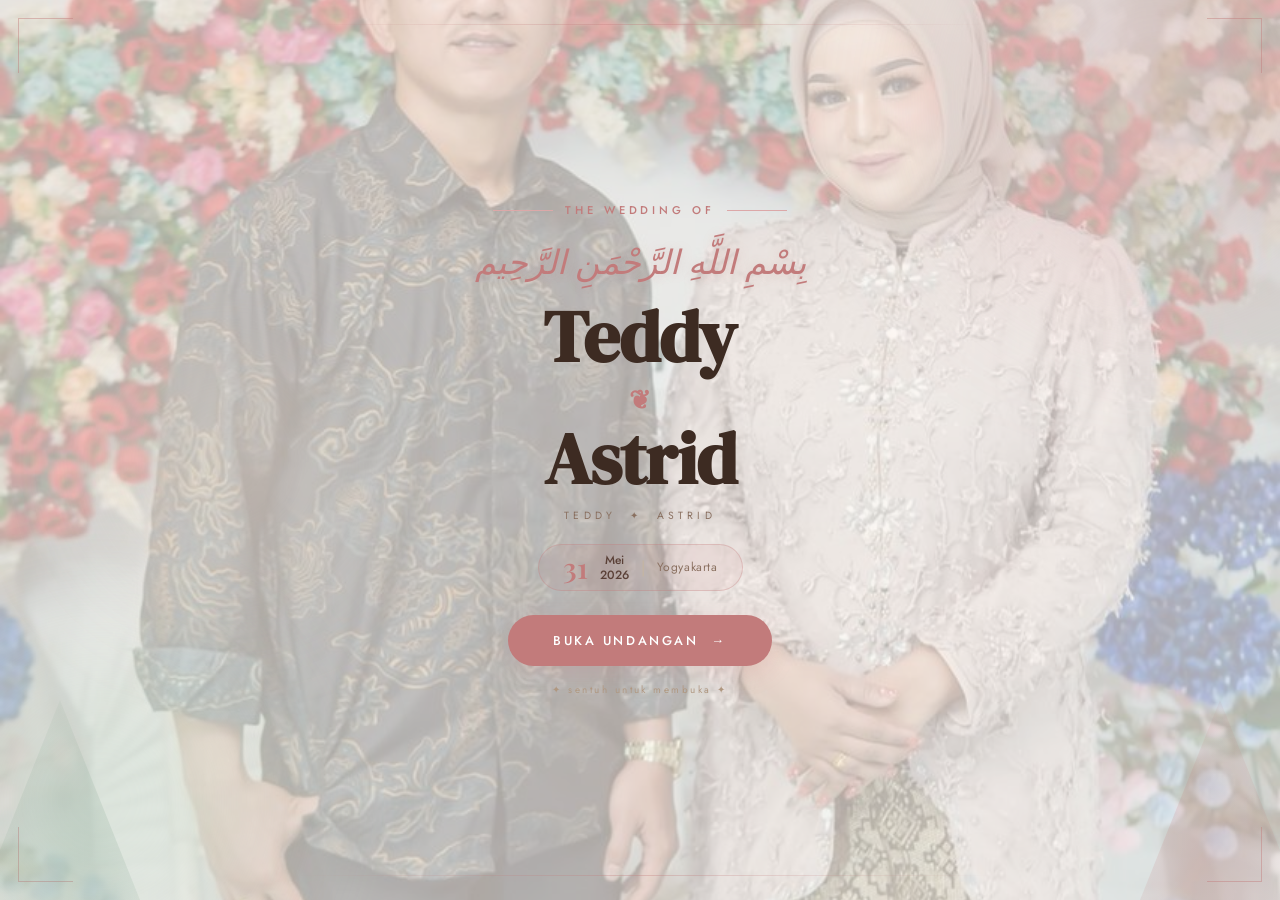
==== commit dffcf667: "Update index.html" ====
--- a/index.html
+++ b/index.html
@@ -48,7 +48,7 @@
         <span class="cn-name">Astrid</span>
       </h1>
 
-      <div class="cover-monogram reveal-fade delay-4">SAPUTRA &nbsp;✦&nbsp; PERMATA</div>
+      <div class="cover-monogram reveal-fade delay-4">Teddy &nbsp;✦&nbsp; Astrid</div>
 
       <div class="cover-date-strip reveal-up delay-4">
         <span class="cds-num">31</span>
@@ -146,8 +146,8 @@
             <div class="cp-info">
               <h4 class="cp-fullname">Teddy</h4>
               <p class="cp-sub">Putra pertama dari</p>
-              <p class="cp-parents">Bapak Idamaris &amp; Ibu Abdrahim</p>
-            </div>
+              <p class="cp-parents">Bapak Abdrahim &amp; Ibu Idamaris</p>
+            </div> Idamaris
           </div>
 
           <div class="cp-center scroll-reveal">
@@ -443,4 +443,4 @@
   <script src="script.js"></script>
 </body>
 
-</html>+</html>
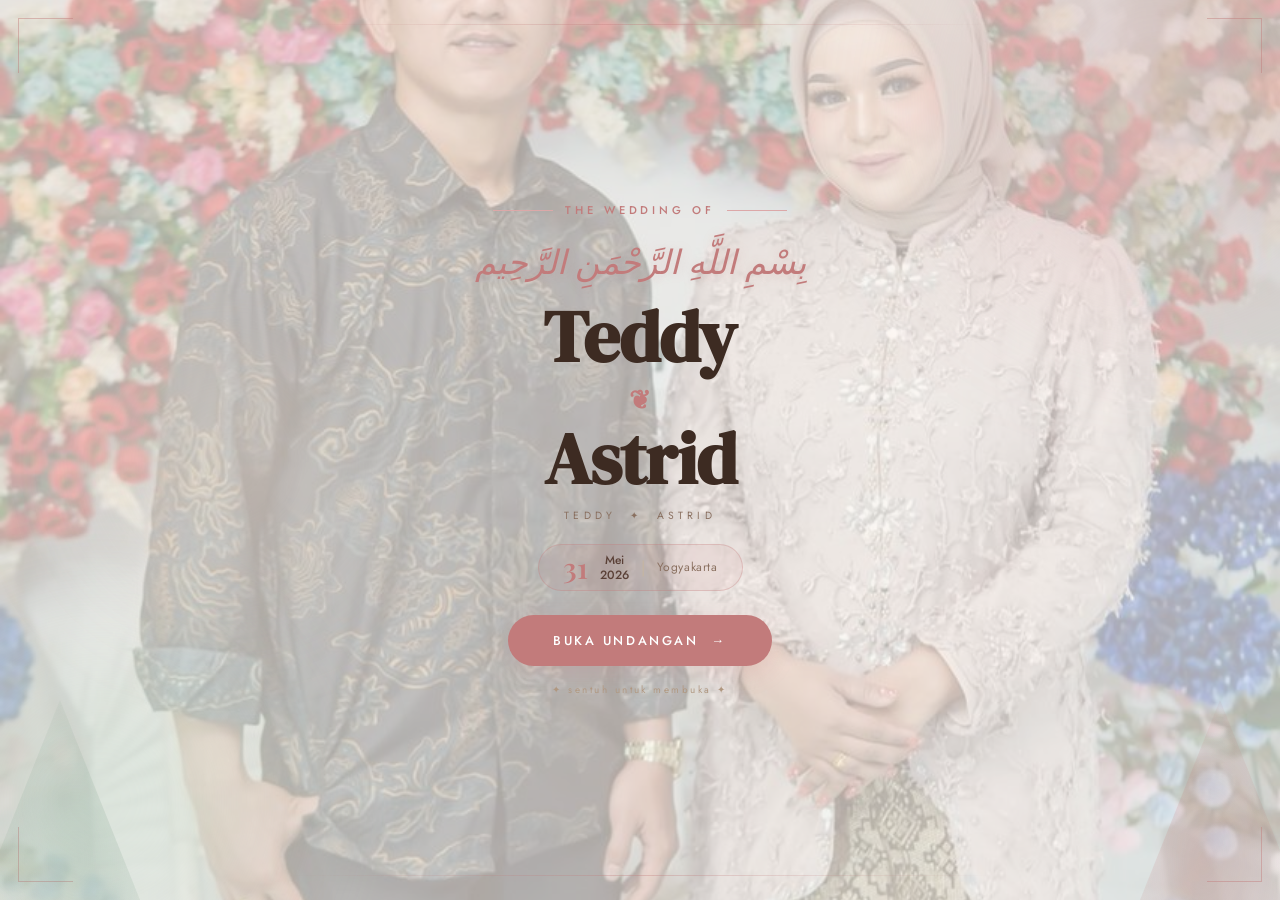
==== commit a693fff7: "Update index.html" ====
--- a/index.html
+++ b/index.html
@@ -147,7 +147,7 @@
               <h4 class="cp-fullname">Teddy</h4>
               <p class="cp-sub">Putra pertama dari</p>
               <p class="cp-parents">Bapak Abdrahim &amp; Ibu Idamaris</p>
-            </div> Idamaris
+            </div>
           </div>
 
           <div class="cp-center scroll-reveal">
